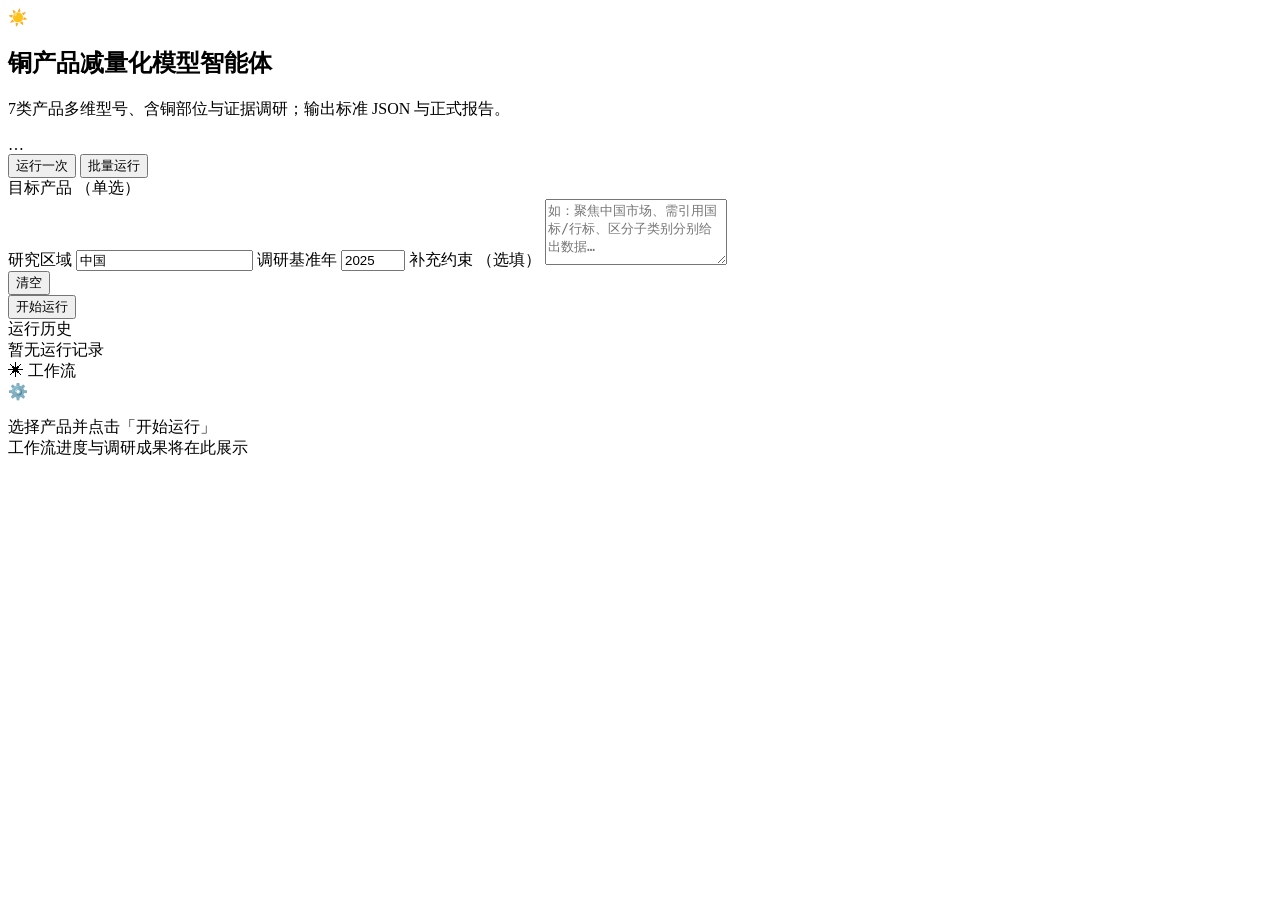
==== webapp/static/index.html @ 97bfeb50 "铜减量化模型智能体v1" ====
<!DOCTYPE html>
<html lang="zh-CN">
<head>
<meta charset="UTF-8">
<meta name="viewport" content="width=device-width, initial-scale=1.0">
<title>铜产品减量化模型智能体</title>
<link rel="stylesheet" href="/static/style.css">
</head>
<body>
<div id="app">
  <!-- ================= 左侧：任务配置面板 ================= -->
  <aside class="panel-left">
    <div class="header">
      <div class="header-icon" id="product-icon">☀️</div>
      <div class="header-text">
        <h1 id="run-title">铜产品减量化模型智能体</h1>
        <p class="subtitle">7类产品多维型号、含铜部位与证据调研；输出标准 JSON 与正式报告。</p>
      </div>
      <span id="mode-badge" class="mode-badge">…</span>
    </div>

    <nav class="tabs">
      <button class="tab active" data-tab="single">运行一次</button>
      <button class="tab" data-tab="batch">批量运行</button>
    </nav>

    <section class="form">
      <label class="field-label">目标产品 <span class="hint" id="select-hint">（单选）</span></label>
      <div class="product-grid" id="product-grid"></div>

      <label class="field-label" for="region">研究区域</label>
      <input id="region" type="text" value="中国">

      <label class="field-label" for="baseline-year">调研基准年</label>
      <input id="baseline-year" type="number" value="2025" min="2000" max="2035">

      <label class="field-label" for="constraints">补充约束 <span class="hint">（选填）</span></label>
      <textarea id="constraints" rows="4" placeholder="如：聚焦中国市场、需引用国标/行标、区分子类别分别给出数据…"></textarea>

      <div class="actions">
        <button id="btn-clear" class="btn ghost">清空</button>
        <div class="actions-right">
          <button id="btn-stop" class="btn ghost danger" hidden>■ 停止运行</button>
          <button id="btn-run" class="btn primary">开始运行</button>
        </div>
      </div>

      <div id="run-history" class="run-history">
        <div class="field-label">运行历史</div>
        <div id="history-list" class="history-list"><div class="empty">暂无运行记录</div></div>
      </div>
    </section>
  </aside>

  <!-- ================= 右侧：工作流 + 结果面板 ================= -->
  <main class="panel-right">
    <!-- 人工审核卡片（waiting_review 时显示） -->
    <div id="review-card" class="card review-card" hidden>
      <div class="card-title">🕓 人工审核关卡</div>
      <p class="review-note">图A调研已完成并暂停，请审核以下成果预览（对应 schema 的 ProductResearchOutput）：</p>
      <div id="review-summary" class="review-summary"></div>
      <div id="review-body" class="review-body"></div>
      <div class="review-actions">
        <button id="btn-approve" class="btn primary">✓ 通过并定稿</button>
        <select id="reject-target" class="select-inline">
          <option value="dimension_agent">打回：维度分析师</option>
          <option value="structure_agent">打回：结构分析师</option>
          <option value="copper_agent">打回：铜部件识别</option>
        </select>
        <input id="reject-note" class="input-inline" placeholder="打回意见（选填）">
        <button id="btn-reject" class="btn ghost danger">✗ 打回重做</button>
      </div>
    </div>

    <!-- 工作流卡片 -->
    <div class="card workflow-card">
      <div class="card-title" id="workflow-title">✳ 工作流</div>
      <div id="workflow-steps" class="workflow-steps"></div>
      <div id="run-status-line" class="run-status-line" hidden></div>
    </div>

    <!-- 执行事件流 -->
    <div class="card events-card" id="events-card" hidden>
      <div class="card-title">执行日志</div>
      <div id="events-list" class="events-list"></div>
    </div>

    <!-- 结果面板 -->
    <div class="card result-card" id="result-card" hidden>
      <div class="result-header">
        <div class="card-title">调研成果</div>
        <div class="result-actions">
          <button id="btn-reduction" class="btn primary small" hidden>▶ 启动减量化分析（图B）</button>
          <a id="btn-export-xlsx" class="btn ghost small">导出 Excel</a>
          <a id="btn-export-json" class="btn ghost small">导出 JSON</a>
        </div>
      </div>
      <nav class="tabs result-tabs" id="result-tabs"></nav>
      <div id="result-body" class="result-body"></div>
    </div>

    <div id="placeholder" class="placeholder">
      <div class="placeholder-icon">⚙️</div>
      <p>选择产品并点击「开始运行」<br>工作流进度与调研成果将在此展示</p>
    </div>
  </main>
</div>

<script src="/static/app.js"></script>
</body>
</html>
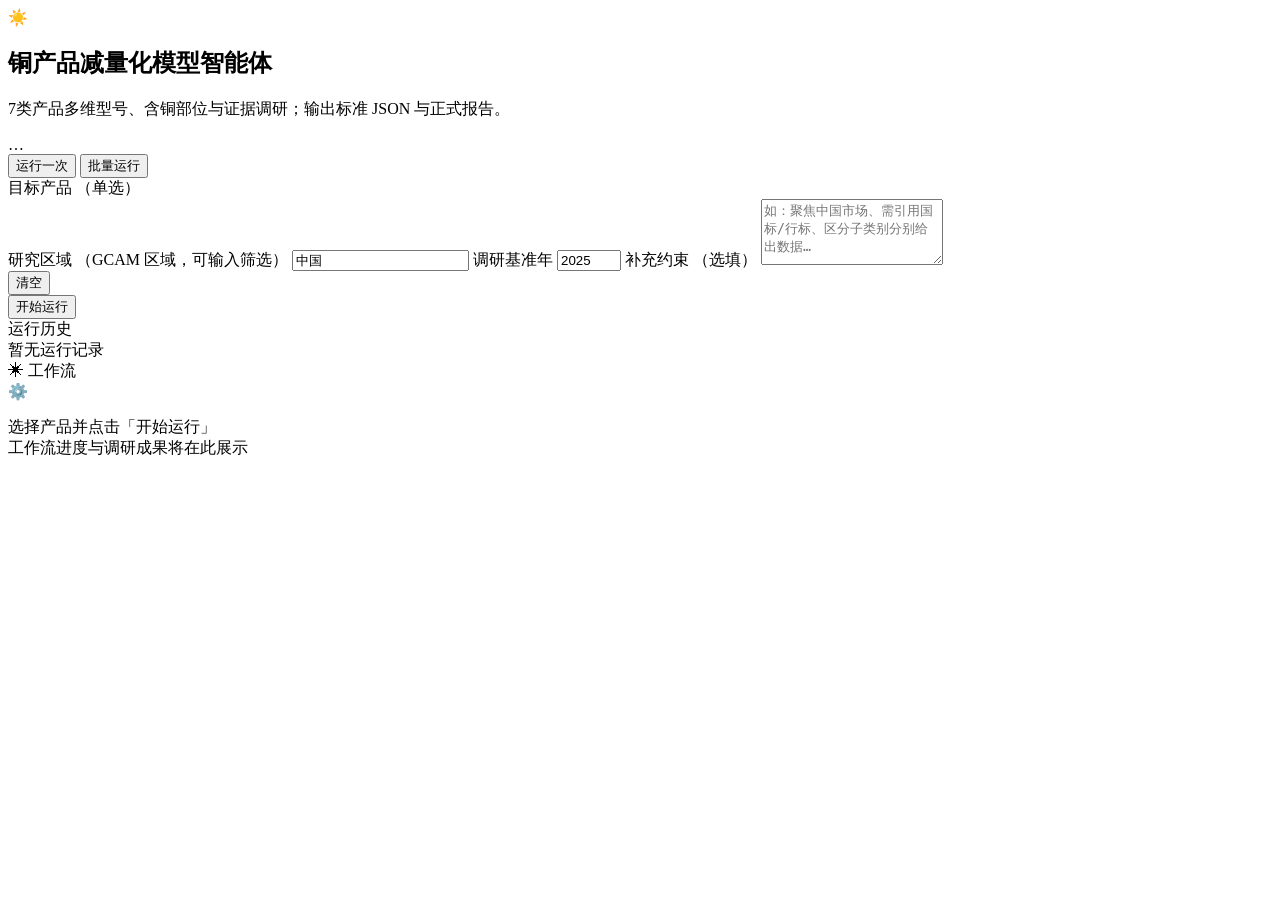
==== commit 20e1011d: "跑通reduction graph" ====
--- a/webapp/static/index.html
+++ b/webapp/static/index.html
@@ -28,8 +28,9 @@
       <label class="field-label">目标产品 <span class="hint" id="select-hint">（单选）</span></label>
       <div class="product-grid" id="product-grid"></div>
 
-      <label class="field-label" for="region">研究区域</label>
-      <input id="region" type="text" value="中国">
+      <label class="field-label" for="region">研究区域 <span class="hint">（GCAM 区域，可输入筛选）</span></label>
+      <input id="region" type="text" value="中国" list="region-list">
+      <datalist id="region-list"></datalist>
 
       <label class="field-label" for="baseline-year">调研基准年</label>
       <input id="baseline-year" type="number" value="2025" min="2000" max="2035">
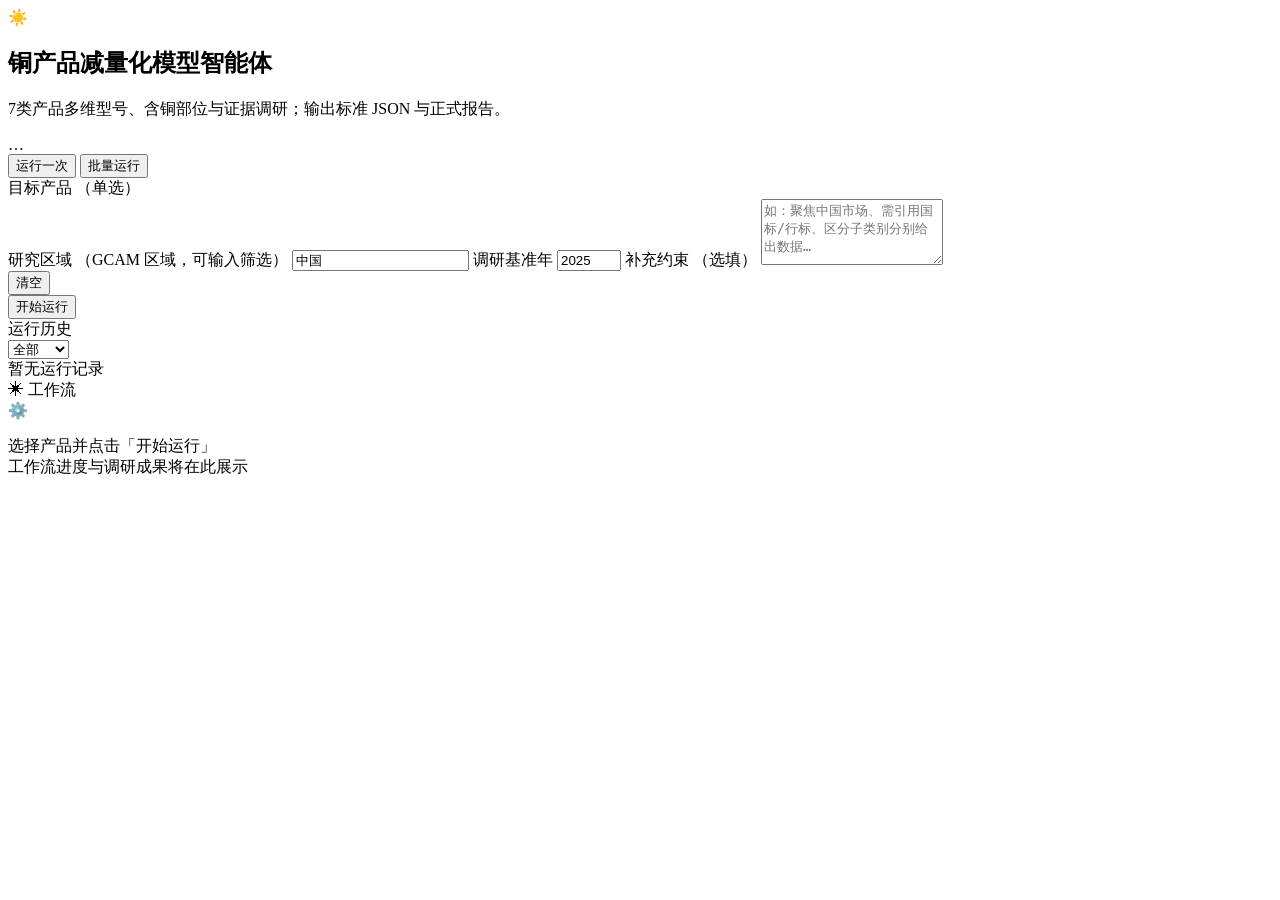
==== commit 2d0a6f13: "区分成功和失败运行记录" ====
--- a/webapp/static/index.html
+++ b/webapp/static/index.html
@@ -47,7 +47,14 @@
       </div>
 
       <div id="run-history" class="run-history">
-        <div class="field-label">运行历史</div>
+        <div class="history-head">
+          <div class="field-label">运行历史</div>
+          <select id="history-filter" class="history-filter" title="按运行结果筛选">
+            <option value="all">全部</option>
+            <option value="success">仅成功</option>
+            <option value="failure">仅失败</option>
+          </select>
+        </div>
         <div id="history-list" class="history-list"><div class="empty">暂无运行记录</div></div>
       </div>
     </section>
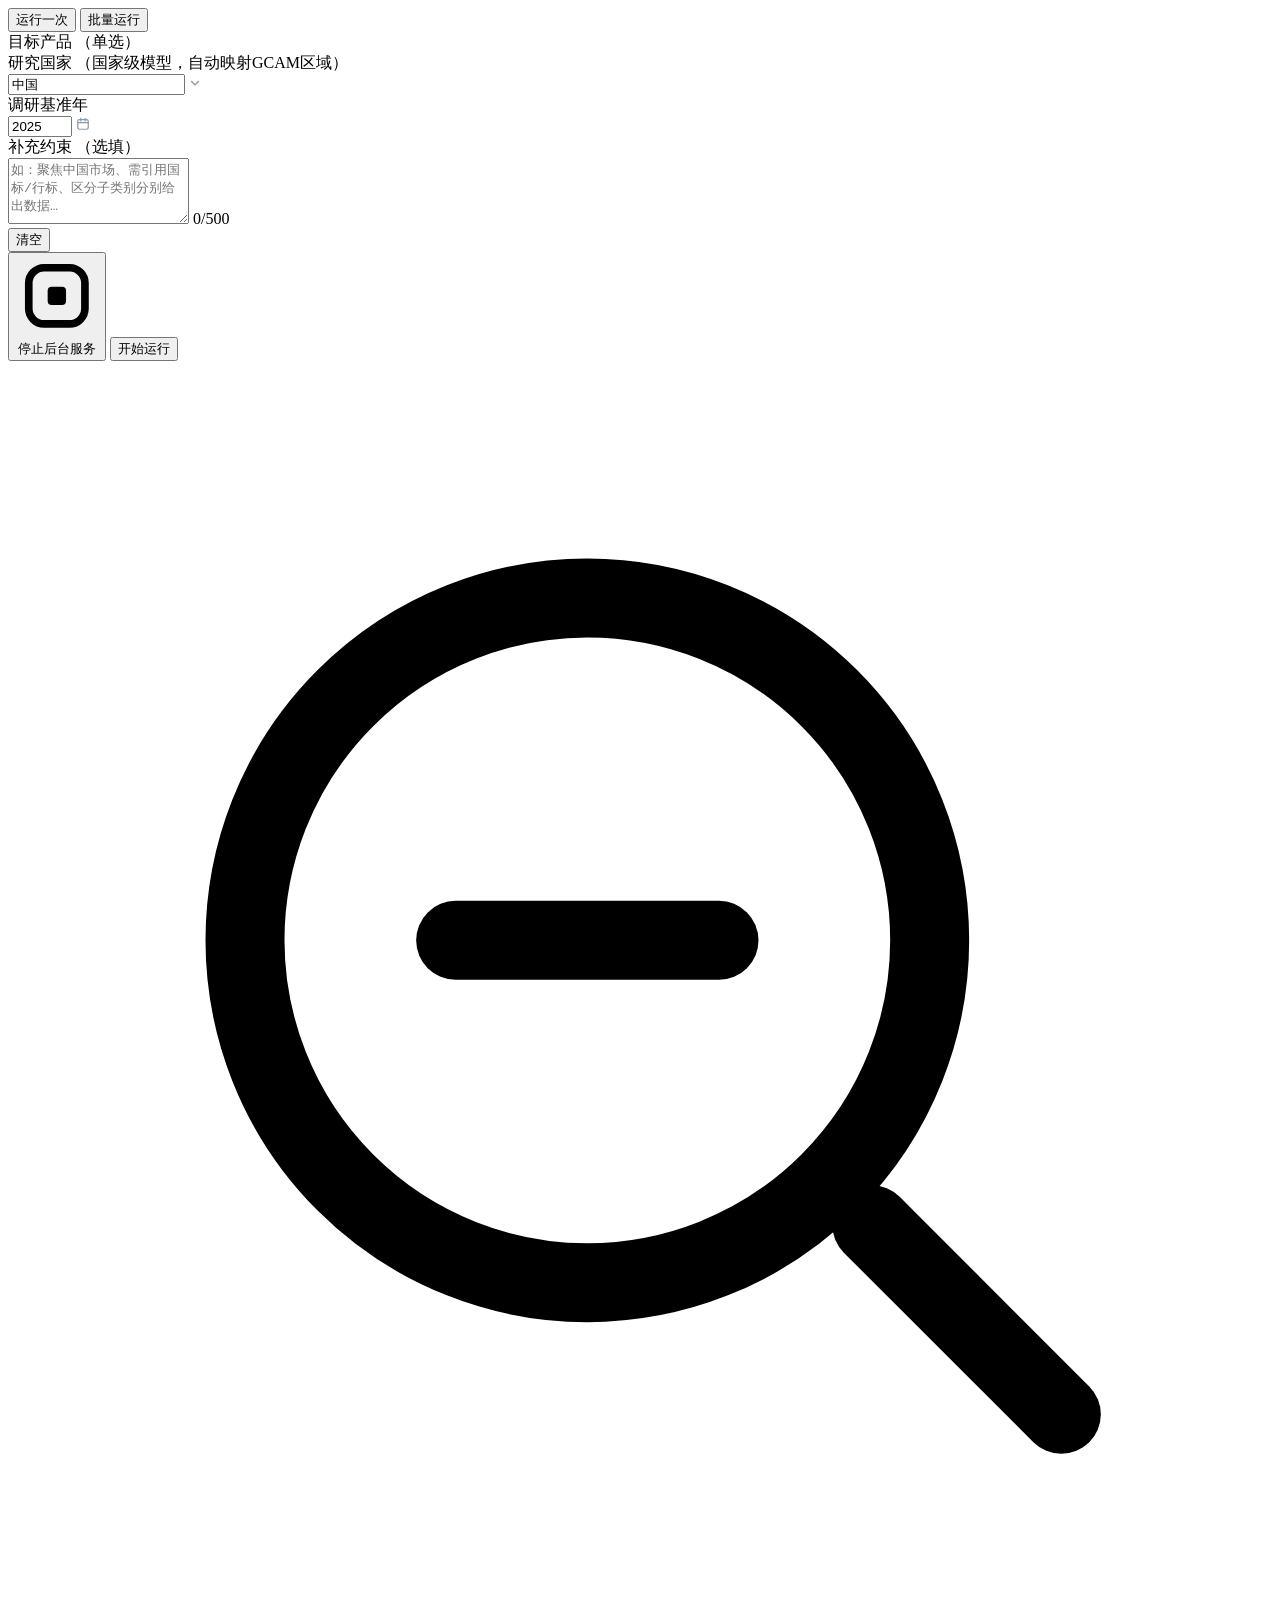
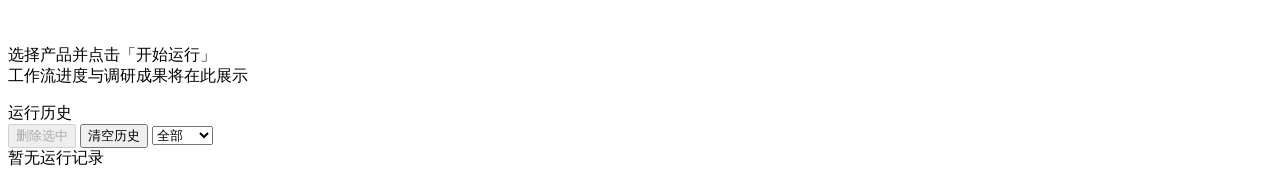
==== commit d4a2bd29: "修改前端，增加输出结果页面" ====
--- a/webapp/static/index.html
+++ b/webapp/static/index.html
@@ -10,15 +10,6 @@
 <div id="app">
   <!-- ================= 左侧：任务配置面板 ================= -->
   <aside class="panel-left">
-    <div class="header">
-      <div class="header-icon" id="product-icon">☀️</div>
-      <div class="header-text">
-        <h1 id="run-title">铜产品减量化模型智能体</h1>
-        <p class="subtitle">7类产品多维型号、含铜部位与证据调研；输出标准 JSON 与正式报告。</p>
-      </div>
-      <span id="mode-badge" class="mode-badge">…</span>
-    </div>
-
     <nav class="tabs">
       <button class="tab active" data-tab="single">运行一次</button>
       <button class="tab" data-tab="batch">批量运行</button>
@@ -28,49 +19,58 @@
       <label class="field-label">目标产品 <span class="hint" id="select-hint">（单选）</span></label>
       <div class="product-grid" id="product-grid"></div>
 
-      <label class="field-label" for="region">研究区域 <span class="hint">（GCAM 区域，可输入筛选）</span></label>
-      <input id="region" type="text" value="中国" list="region-list">
+      <label class="field-label" for="region">研究国家 <span class="hint">（国家级模型，自动映射GCAM区域）</span></label>
+      <div class="input-wrap">
+        <input id="region" type="text" value="中国" list="region-list" autocomplete="off">
+        <span class="input-icon">
+          <svg width="12" height="12" viewBox="0 0 16 16" fill="none" stroke="#8a97ab" stroke-width="1.8" stroke-linecap="round" stroke-linejoin="round"><path d="M3.5 6l4.5 4.5L12.5 6"/></svg>
+        </span>
+      </div>
       <datalist id="region-list"></datalist>
 
       <label class="field-label" for="baseline-year">调研基准年</label>
-      <input id="baseline-year" type="number" value="2025" min="2000" max="2035">
+      <div class="input-wrap">
+        <input id="baseline-year" type="number" value="2025" min="2000" max="2035">
+        <span class="input-icon">
+          <svg width="14" height="14" viewBox="0 0 16 16" fill="none" stroke="#8a97ab" stroke-width="1.4" stroke-linecap="round"><rect x="2" y="3" width="12" height="11" rx="2"/><path d="M2 6.5h12M5.5 1.5v3M10.5 1.5v3"/></svg>
+        </span>
+      </div>
 
       <label class="field-label" for="constraints">补充约束 <span class="hint">（选填）</span></label>
-      <textarea id="constraints" rows="4" placeholder="如：聚焦中国市场、需引用国标/行标、区分子类别分别给出数据…"></textarea>
+      <div class="textarea-wrap">
+        <textarea id="constraints" rows="4" maxlength="500" placeholder="如：聚焦中国市场、需引用国标/行标、区分子类别分别给出数据…"></textarea>
+        <span class="char-counter" id="char-counter">0/500</span>
+      </div>
 
       <div class="actions">
         <button id="btn-clear" class="btn ghost">清空</button>
         <div class="actions-right">
-          <button id="btn-stop" class="btn ghost danger" hidden>■ 停止运行</button>
+          <button id="btn-stop" class="btn stop" title="停止本地后台服务">
+            <svg viewBox="0 0 16 16" fill="none" stroke="currentColor" stroke-width="1.5" stroke-linecap="round" stroke-linejoin="round" aria-hidden="true"><rect x="2.5" y="2.5" width="11" height="11" rx="3"/><rect x="6.2" y="6.2" width="3.6" height="3.6" rx="0.8" fill="currentColor" stroke="none"/></svg>
+            停止后台服务
+          </button>
           <button id="btn-run" class="btn primary">开始运行</button>
         </div>
       </div>
 
-      <div id="run-history" class="run-history">
-        <div class="history-head">
-          <div class="field-label">运行历史</div>
-          <select id="history-filter" class="history-filter" title="按运行结果筛选">
-            <option value="all">全部</option>
-            <option value="success">仅成功</option>
-            <option value="failure">仅失败</option>
-          </select>
-        </div>
-        <div id="history-list" class="history-list"><div class="empty">暂无运行记录</div></div>
-      </div>
     </section>
   </aside>
 
-  <!-- ================= 右侧：工作流 + 结果面板 ================= -->
+  <!-- ================= 中间：统一任务工作区 ================= -->
   <main class="panel-right">
     <!-- 人工审核卡片（waiting_review 时显示） -->
     <div id="review-card" class="card review-card" hidden>
-      <div class="card-title">🕓 人工审核关卡</div>
-      <p class="review-note">图A调研已完成并暂停，请审核以下成果预览（对应 schema 的 ProductResearchOutput）：</p>
+      <div class="card-title">
+        <svg viewBox="0 0 24 24" fill="none" stroke="currentColor" stroke-width="1.8" stroke-linecap="round" stroke-linejoin="round"><circle cx="12" cy="12" r="8.5"/><path d="M12 7.6V12l2.8 1.7"/></svg>
+        人工审核关卡
+      </div>
+      <p class="review-note">产品调研已完成并暂停，请审核以下成果预览（对应 schema 的 ProductResearchOutput）：</p>
       <div id="review-summary" class="review-summary"></div>
       <div id="review-body" class="review-body"></div>
       <div class="review-actions">
         <button id="btn-approve" class="btn primary">✓ 通过并定稿</button>
         <select id="reject-target" class="select-inline">
+          <option value="country_agent">打回：国家市场与标准研究员</option>
           <option value="dimension_agent">打回：维度分析师</option>
           <option value="structure_agent">打回：结构分析师</option>
           <option value="copper_agent">打回：铜部件识别</option>
@@ -80,11 +80,62 @@
       </div>
     </div>
 
-    <!-- 工作流卡片 -->
-    <div class="card workflow-card">
-      <div class="card-title" id="workflow-title">✳ 工作流</div>
+    <!-- 工作流步骤条：置于统一任务状态卡上方，先展示当前所处阶段 -->
+    <div class="card workflow-card" id="workflow-card" hidden>
+      <div class="card-title" id="workflow-title">工作流</div>
       <div id="workflow-steps" class="workflow-steps"></div>
       <div id="run-status-line" class="run-status-line" hidden></div>
+    </div>
+
+    <!-- 统一任务状态卡：产品调研/审核/减量化仍是独立后端流程，前端呈现为一个连续任务 -->
+    <div class="card run-overview-card" id="run-overview-card" hidden>
+      <div class="overview-status">
+        <div class="overview-ring"></div>
+        <div class="overview-copy">
+          <div class="overview-title" id="overview-title">正在准备运行</div>
+          <div class="overview-note" id="overview-note">调研成果与减量化分析将在同一任务中连续展示</div>
+        </div>
+        <div class="overview-percent" id="overview-percent">—</div>
+      </div>
+      <div class="overview-progress"><span id="overview-progress-bar"></span></div>
+      <div class="overview-panels">
+        <div class="overview-panel research-panel">
+          <div class="overview-panel-head">
+            <span class="overview-icon">
+              <svg viewBox="0 0 24 24" fill="none" stroke="currentColor" stroke-width="1.7" stroke-linecap="round" stroke-linejoin="round"><path d="M14 3H7.5A1.5 1.5 0 0 0 6 4.5v15A1.5 1.5 0 0 0 7.5 21h9a1.5 1.5 0 0 0 1.5-1.5V7z"/><path d="M14 3v4h4"/><path d="M9.5 12.5h5M9.5 16h3.5"/></svg>
+            </span>
+            <b>调研成果</b>
+            <span class="status-pill success" id="research-status">待开始</span>
+          </div>
+          <div class="overview-panel-text" id="research-summary">型号与含铜部位、证据与国家研究范围</div>
+        </div>
+        <div class="overview-arrow">
+          <svg viewBox="0 0 24 24" fill="none" stroke="currentColor" stroke-width="1.8" stroke-linecap="round" stroke-linejoin="round"><path d="M4 12h14"/><path d="M13 7l5 5-5 5"/></svg>
+        </div>
+        <div class="overview-panel reduction-panel">
+          <div class="overview-panel-head">
+            <span class="overview-icon">
+              <svg viewBox="0 0 24 24" fill="none" stroke="currentColor" stroke-width="2.6" stroke-linecap="round" stroke-linejoin="round"><path d="M5.5 20v-4.5M12 20V9.5M18.5 20V4.5"/></svg>
+            </span>
+            <b>减量化分析</b>
+            <span class="status-pill running" id="reduction-status">待开始</span>
+          </div>
+          <div class="overview-panel-text" id="reduction-summary">基线、减量措施与定量建模</div>
+          <button id="btn-reduction" class="btn primary small overview-action" hidden>开始减量化分析</button>
+        </div>
+      </div>
+    </div>
+
+    <!-- 保留图内节点执行与大模型流式输出；上方步骤条只表示任务阶段 -->
+    <div class="card workflow-detail-card" id="workflow-detail-card" hidden>
+      <div class="detail-card-head">
+        <div>
+          <div class="card-title">执行过程</div>
+          <p>点击节点查看该 Agent 的实时结构化输出与来源。</p>
+        </div>
+        <span class="detail-live" id="detail-live" hidden>● 实时输出</span>
+      </div>
+      <div id="workflow-detail-steps" class="workflow-detail-steps"></div>
     </div>
 
     <!-- 执行事件流 -->
@@ -98,9 +149,10 @@
       <div class="result-header">
         <div class="card-title">调研成果</div>
         <div class="result-actions">
-          <button id="btn-reduction" class="btn primary small" hidden>▶ 启动减量化分析（图B）</button>
-          <a id="btn-export-xlsx" class="btn ghost small">导出 Excel</a>
-          <a id="btn-export-json" class="btn ghost small">导出 JSON</a>
+          <a id="btn-export-xlsx" class="btn outline small" hidden>
+            <svg width="13" height="13" viewBox="0 0 16 16" fill="none" stroke="currentColor" stroke-width="1.6" stroke-linecap="round" stroke-linejoin="round"><path d="M8 2v8M4.5 6.5 8 10l3.5-3.5M2.5 13.5h11"/></svg>导出 Excel
+          </a>
+          <a id="btn-export-json" class="btn outline small" hidden><span class="mono">{ }</span>导出 JSON</a>
         </div>
       </div>
       <nav class="tabs result-tabs" id="result-tabs"></nav>
@@ -108,10 +160,31 @@
     </div>
 
     <div id="placeholder" class="placeholder">
-      <div class="placeholder-icon">⚙️</div>
+      <div class="placeholder-icon">
+        <svg viewBox="0 0 24 24" fill="none" stroke="currentColor" stroke-width="1.5" stroke-linecap="round" stroke-linejoin="round"><circle cx="11" cy="11" r="6.5"/><path d="M20 20l-3.6-3.6"/><path d="M8.5 11h5"/></svg>
+      </div>
       <p>选择产品并点击「开始运行」<br>工作流进度与调研成果将在此展示</p>
     </div>
   </main>
+
+  <!-- ================= 右侧：合并运行历史 ================= -->
+  <aside class="panel-history">
+    <div id="run-history" class="run-history">
+      <div class="history-head">
+        <div class="history-title">运行历史</div>
+        <div class="history-actions">
+          <button id="btn-delete-selected" class="history-delete" type="button" disabled>删除选中</button>
+          <button id="btn-clear-history" class="history-clear" type="button">清空历史</button>
+          <select id="history-filter" class="history-filter" title="按运行结果筛选">
+            <option value="all">全部</option>
+            <option value="success">仅成功</option>
+            <option value="failure">仅失败</option>
+          </select>
+        </div>
+      </div>
+      <div id="history-list" class="history-list"><div class="empty">暂无运行记录</div></div>
+    </div>
+  </aside>
 </div>
 
 <script src="/static/app.js"></script>
